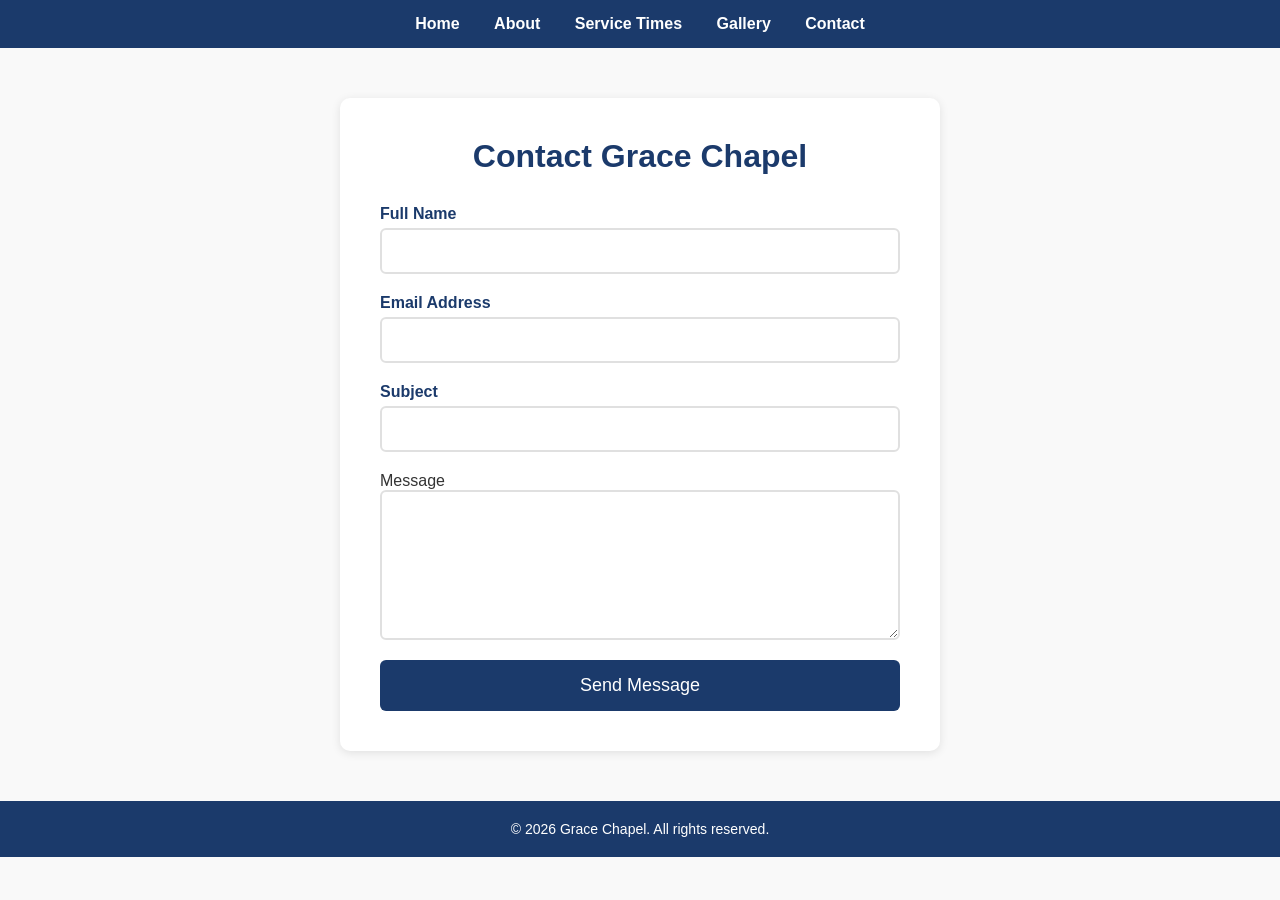
==== contact.html @ 4a5fc947 "first commit" ====
<!DOCTYPE html>
<html lang="en">
<head>
    <title>Contact - Grace Chapel</title>
    <link rel="stylesheet" href="style.css">
</head>
<body>

    <nav>
        <a href="index.html">Home</a>
        <a href="index.html#about">About</a>
        <a href="index.html#services">Service Times</a>
        <a href="index.html#gallery">Gallery</a>
        <a href="contact.html">Contact</a>
    </nav>

    <main>
        <section id="contact-form">
            <h2>Contact Grace Chapel</h2>
            <form>
                <label for="name">Full Name</label>
                <input type="text" id="name" name="name" required>

                <label for="email">Email Address</label>
                <input type="email" id="email" name="email" required>

                <label for="subject">Subject</label>
                <input type="text" id="subject" name="subject required>

                <label for="message">Message</label>
                <textarea id="message" name="message" required></textarea>

                <button type="submit">Send Message</button>
            </form>
        </section>
    </main>

    <footer>
        <p>&copy; 2026 Grace Chapel. All rights reserved.</p>
    </footer>

</body>
</html>
---- style.css ----
* {
    margin: 0;
    padding: 0;
    box-sizing: border-box;
}

body {
    font-family: Arial, sans-serif;
    background-color: #f9f9f9;
    color: #333333;
}

nav {
    background-color: #1b3a6b;
    padding: 15px 20px;
    text-align: center;
    position: sticky;
    top: 0;
}

nav a {
    color: #ffffff;
    text-decoration: none;
    margin: 0 15px;
    font-size: 16px;
    font-weight: bold;
}

nav a:hover {
    color: #f0c040;
}

header#hero {
    background-color: #1b3a6b;
    color: #ffffff;
    text-align: center;
    padding: 120px 20px;
}

header#hero h1 {
    font-size: 48px;
    margin-bottom: 15px;
}

header#hero p {
    font-size: 20px;
    color: #f0c040;
}

#about {
    background-color: #ffffff;
    padding: 60px 20px;
    text-align: center;
}

#about h2 {
    font-size: 32px;
    color: #1b3a6b;
    margin-bottom: 15px;
}

#about p {
    font-size: 18px;
    color: #555555;
    max-width: 600px;
    margin: 0 auto;
}

#services {
    background-color: #f0f4ff;
    padding: 60px 20px;
    text-align: center;
}

#services h2 {
    font-size: 32px;
    color: #1b3a6b;
    margin-bottom: 25px;
}

#services p {
    font-size: 18px;
    color: #333333;
    margin-bottom: 10px;
}

#gallery {
    background-color: #ffffff;
    padding: 60px 20px;
    text-align: center;
}

#gallery h2 {
    font-size: 32px;
    color: #1b3a6b;
    margin-bottom: 15px;
}

footer {
    background-color: #1b3a6b;
    color: #ffffff;
    text-align: center;
    padding: 20px;
    font-size: 14px;
}
#contact-form {
    max-width: 600px;
    margin: 50px auto;
    padding: 40px;
    background-color: #ffffff;
    border-radius: 10px;
    box-shadow: 0 2px 10px rgba(0,0,0,0.1);
}

#contact-form h2 {
    text-align: center;
    color: #1b3a6b;
    font-size: 32px;
    margin-bottom: 30px;
}

#contact-form label {
    display: block;
    font-weight: bold;
    margin-bottom: 5px;
    color: #1b3a6b;
}

#contact-form input,
#contact-form textarea {
    display: block;
    width: 100%;
    padding: 12px;
    margin-bottom: 20px;
    border: 2px solid #e0e0e0;
    border-radius: 6px;
    font-size: 16px;
}

#contact-form textarea {
    height: 150px;
}

#contact-form button {
    width: 100%;
    padding: 15px;
    background-color: #1b3a6b;
    color: #ffffff;
    border: none;
    border-radius: 6px;
    font-size: 18px;
    cursor: pointer;
}

#contact-form button:hover {
    background-color: #f0c040;
    color: #1b3a6b;
}
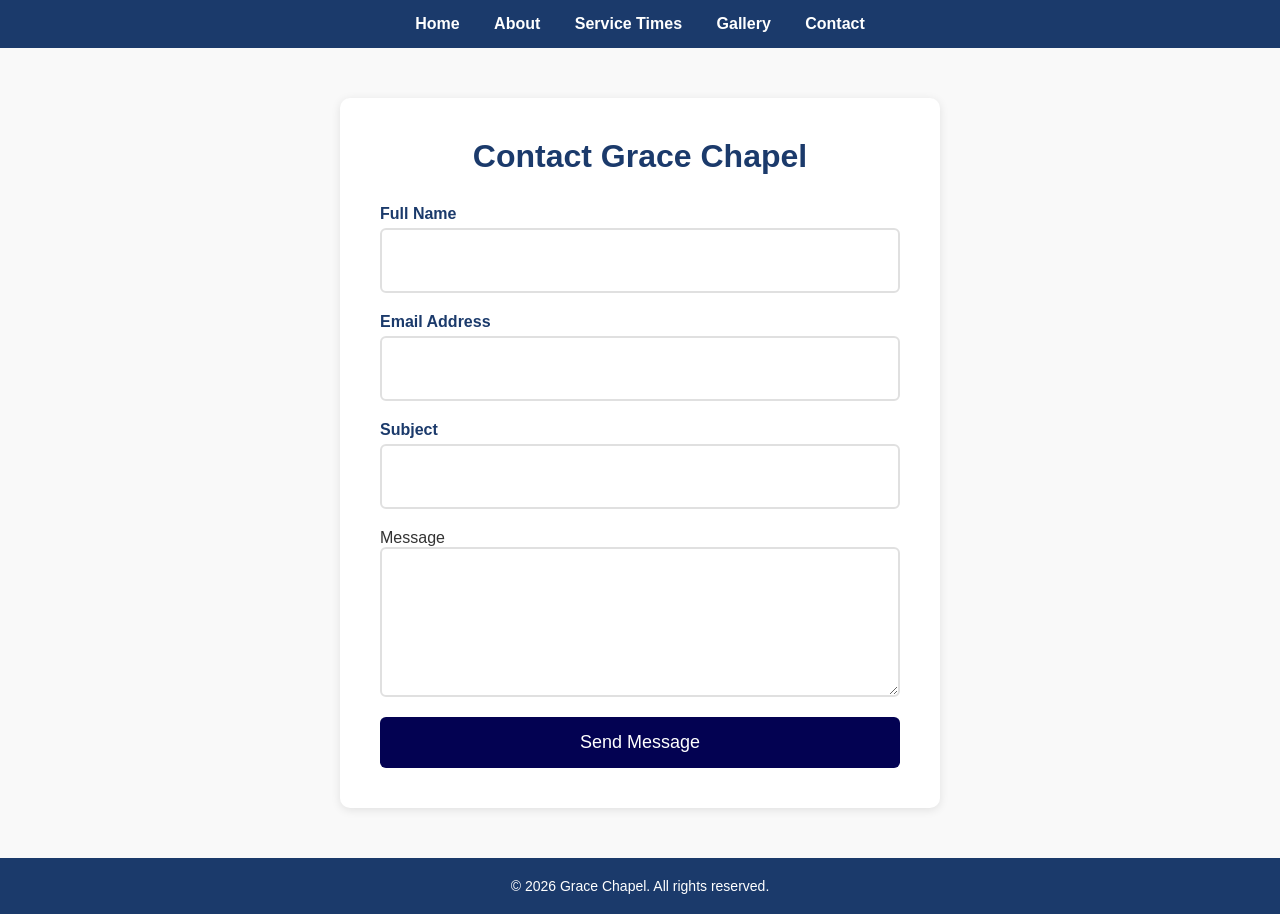
==== commit a29c50a3: "First commit - Grace Chapel Website" ====
--- a/contact.html
+++ b/contact.html
@@ -5,14 +5,16 @@
     <link rel="stylesheet" href="style.css">
 </head>
 <body>
-
-    <nav>
+    <header>
+         <nav>
         <a href="index.html">Home</a>
         <a href="index.html#about">About</a>
         <a href="index.html#services">Service Times</a>
         <a href="index.html#gallery">Gallery</a>
         <a href="contact.html">Contact</a>
     </nav>
+    </header>
+   
 
     <main>
         <section id="contact-form">
--- a/style.css
+++ b/style.css
@@ -29,24 +29,22 @@
 nav a:hover {
     color: #f0c040;
 }
-
-header#hero {
+header {
     background-color: #1b3a6b;
     color: #ffffff;
+}
+#hero {
     text-align: center;
     padding: 120px 20px;
 }
-
-header#hero h1 {
+#hero h1 {
     font-size: 48px;
     margin-bottom: 15px;
+    #hero p {
+        font-size: 20px;
+        color: #f0c040;
+    }
 }
-
-header#hero p {
-    font-size: 20px;
-    color: #f0c040;
-}
-
 #about {
     background-color: #ffffff;
     padding: 60px 20px;
@@ -134,7 +132,7 @@
     margin-bottom: 20px;
     border: 2px solid #e0e0e0;
     border-radius: 6px;
-    font-size: 16px;
+    font-size: 32px;
 }
 
 #contact-form textarea {
@@ -144,7 +142,7 @@
 #contact-form button {
     width: 100%;
     padding: 15px;
-    background-color: #1b3a6b;
+    background-color: #030252;
     color: #ffffff;
     border: none;
     border-radius: 6px;
@@ -153,6 +151,6 @@
 }
 
 #contact-form button:hover {
-    background-color: #f0c040;
+    background-color: #e7ab07;
     color: #1b3a6b;
 }
